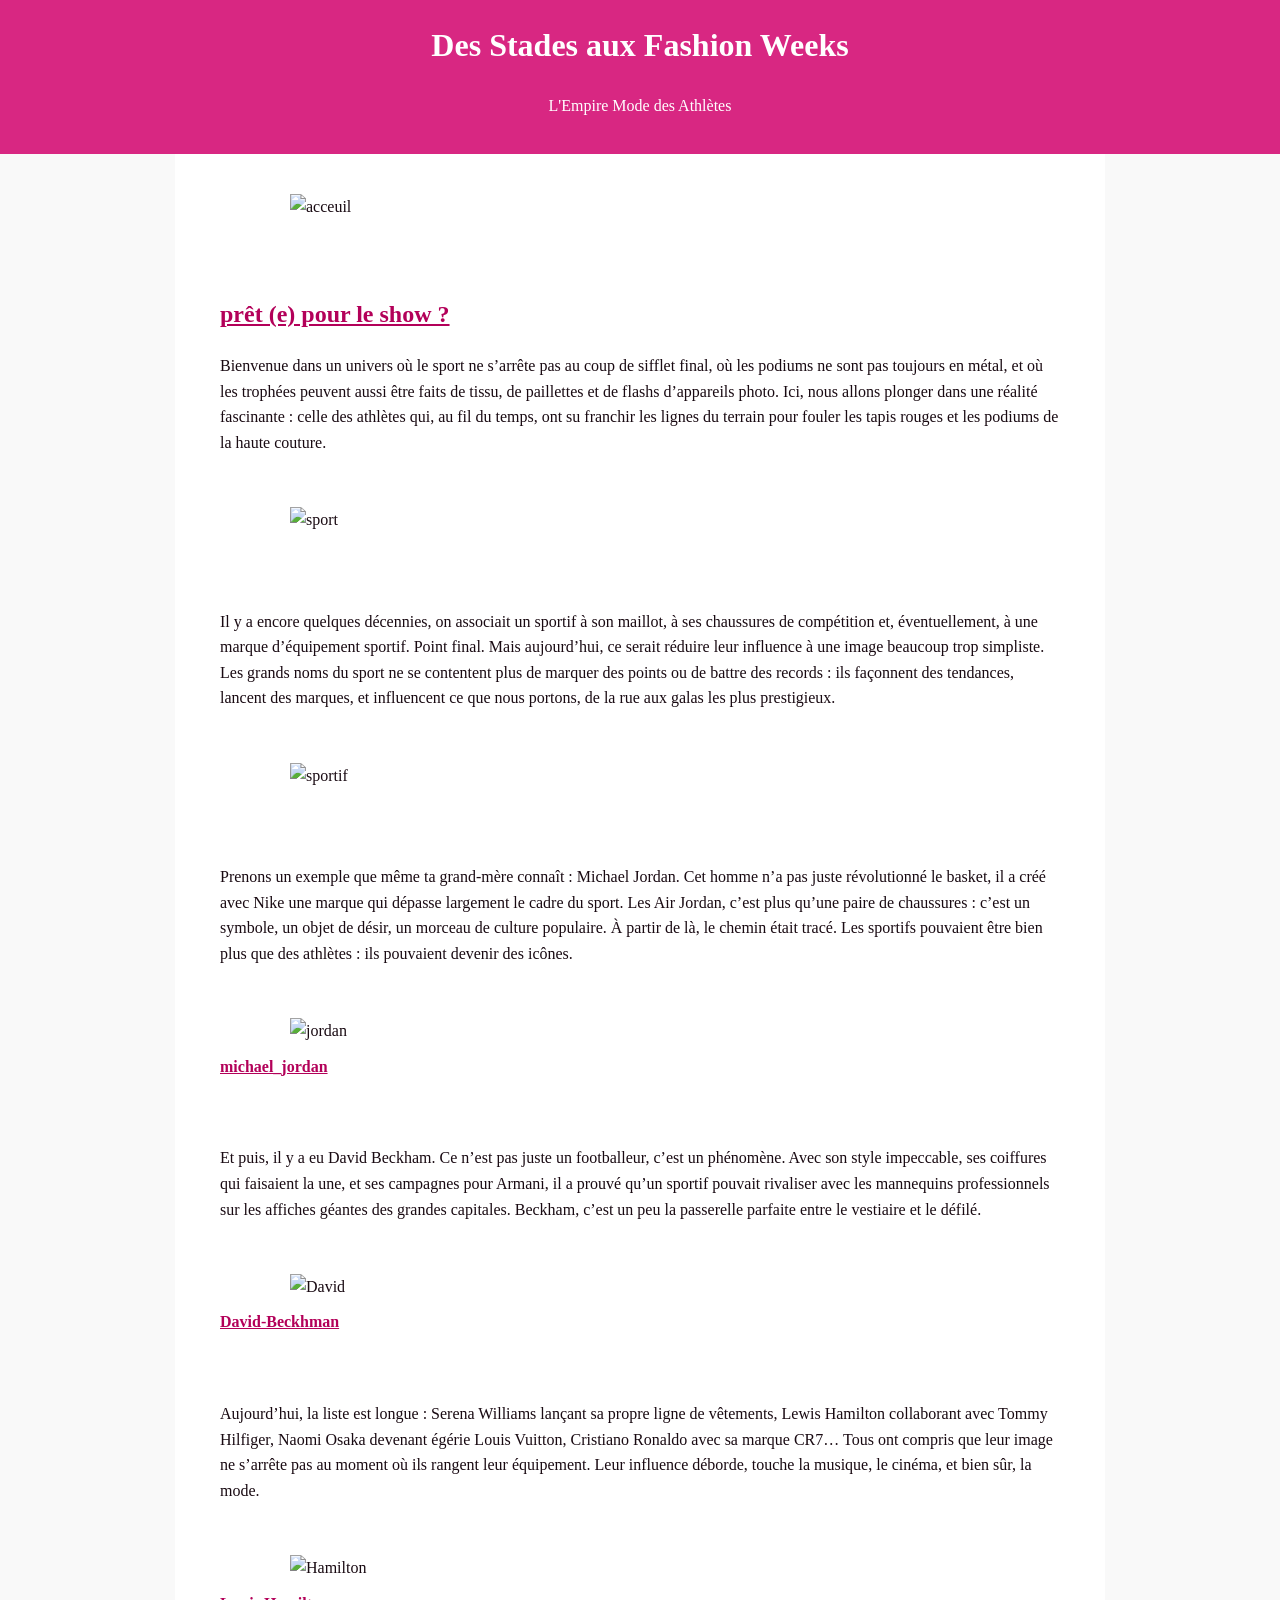
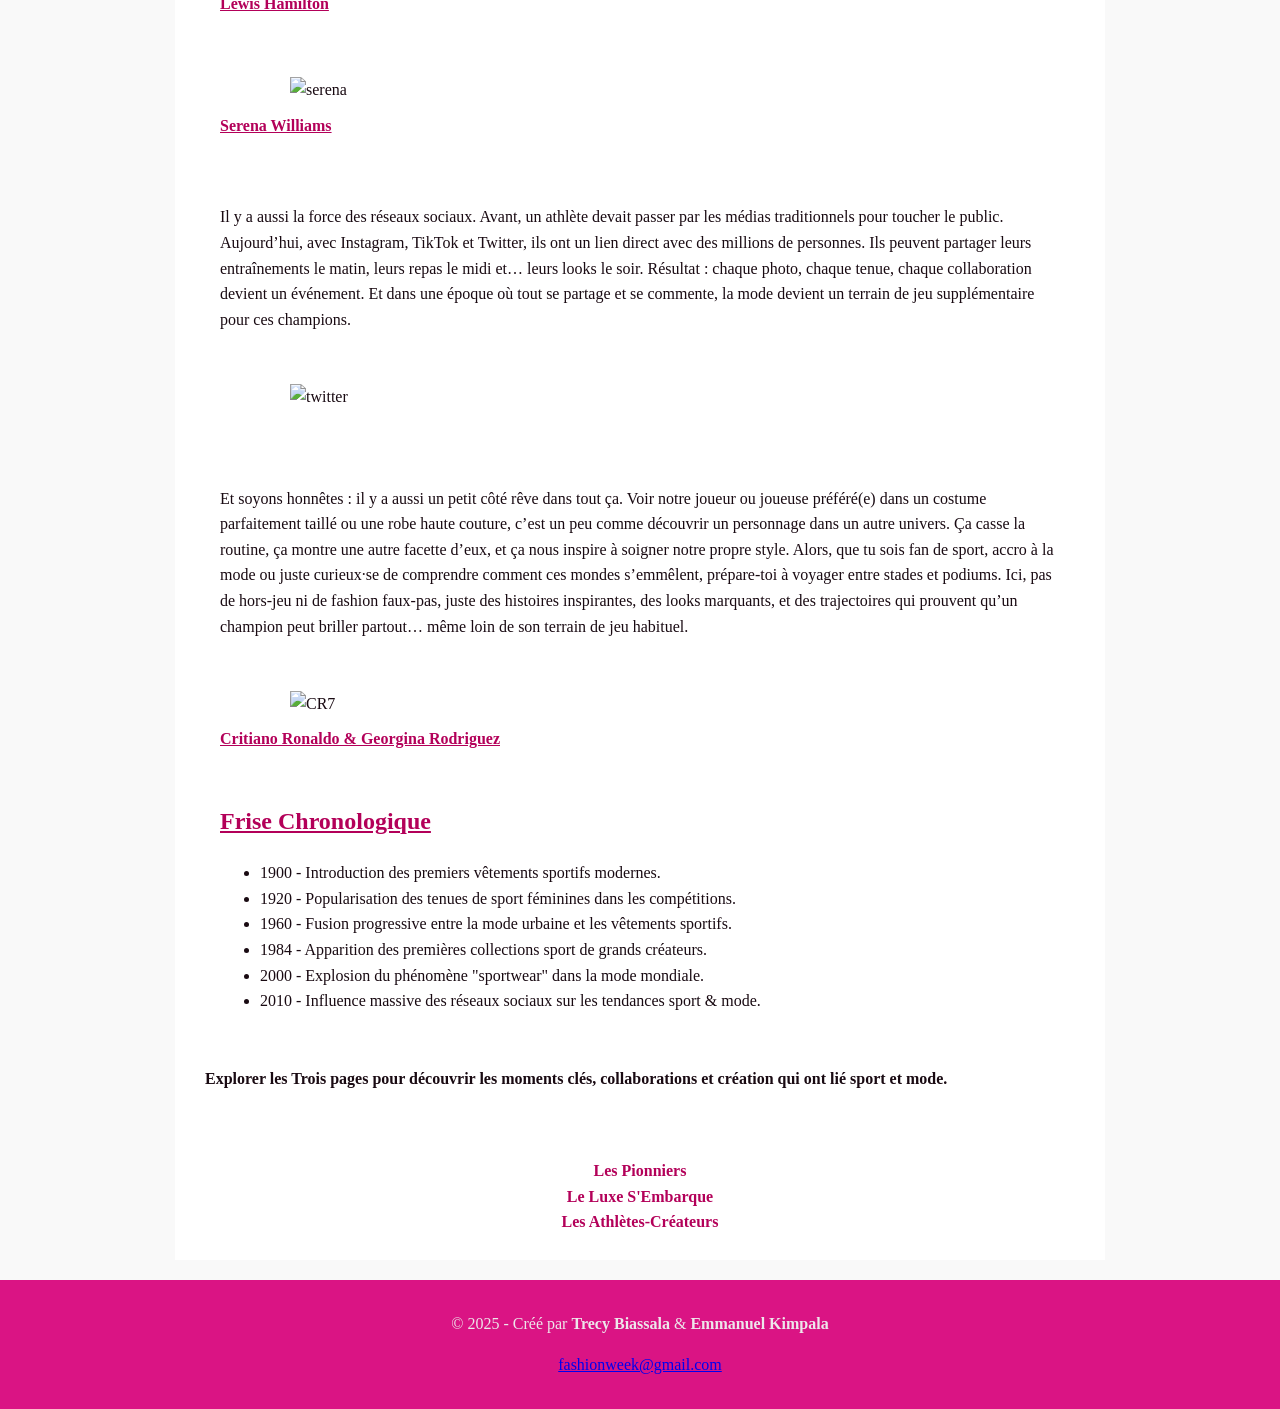
==== index.html @ 49181238 "Add files via upload" ====
<!DOCTYPE html>
<html lang="fr">
    <head>
        <meta charset="UTF-8">
        <title>Des Stades aux  Fashion Weeks: L'Empire Mode Des Atlètes</title>
        <link rel="stylesheet"  href="style.css">
    </head>
    <body>
        <header>
            <h1>Des Stades aux Fashion Weeks</h1>
            <p >L'Empire Mode des Athlètes</p>
        </header>
        <article>
            <section>
        <img src="Image/acceuil.jpg" alt="acceuil" class="acceuil"></section>
        <main>
  <section>
            <h2 class="pionniers">prêt (e) pour le show ?</h2>
            <p>Bienvenue dans un univers où le sport ne s’arrête pas au coup de sifflet final, où les podiums ne sont pas toujours en métal, et où les trophées peuvent aussi être faits de tissu, de paillettes et de flashs d’appareils photo. 
                Ici, nous allons plonger dans une réalité fascinante : celle des athlètes qui, au fil du temps, ont su franchir les lignes du terrain pour fouler les tapis rouges et les podiums de la haute couture.</p><br>
            <img src="Image/image1.jpg.jpg" alt="sport" class="mode">
    </section>

      <section>

                <P>Il y a encore quelques décennies, on associait un sportif à son maillot, à ses chaussures de compétition et, éventuellement, à une marque d’équipement sportif. 
    Point final. Mais aujourd’hui, ce serait réduire leur influence à une image beaucoup trop simpliste. 
    Les grands noms du sport ne se contentent plus de marquer des points ou de battre des records : ils façonnent des tendances, lancent des marques, et influencent ce que nous portons, de la rue aux galas les plus prestigieux.</P><br>
             <img src="Image/image2.jpg.jpg" alt="sportif" class="mode">
        </section>


     <section>
    <p>Prenons un exemple que même ta grand-mère connaît : Michael Jordan. 
    Cet homme n’a pas juste révolutionné le basket, il a créé avec Nike une marque qui dépasse largement le cadre du sport. 
    Les Air Jordan, c’est plus qu’une paire de chaussures : c’est un symbole, un objet de désir, un morceau de culture populaire.
     À partir de là, le chemin était tracé. Les sportifs pouvaient être bien plus que des athlètes : ils pouvaient devenir des icônes.
   </p><br>
              <img src="Image/image3.jpg" alt="jordan" class="mode">
              <figcaption class="pionniers">michael_jordan</figcaption>
    </section>

    <section>
        <p>Et puis, il y a eu David Beckham. 
       Ce n’est pas juste un footballeur, c’est un phénomène. Avec son style impeccable, ses coiffures qui faisaient la une, et ses campagnes pour Armani, il a prouvé qu’un sportif pouvait rivaliser avec les mannequins professionnels sur les affiches géantes des grandes capitales. Beckham, c’est un peu la passerelle parfaite entre le vestiaire et le défilé.
      </p><br>
               <img src="Image/Image4.jpg" alt="David" class="mode">
               <figcaption class="pionniers">David-Beckhman</figcaption>
    </section>

    <section>
   <p>Aujourd’hui, la liste est longue : Serena Williams lançant sa propre ligne de vêtements, Lewis Hamilton collaborant avec Tommy Hilfiger, Naomi Osaka devenant égérie Louis Vuitton, Cristiano Ronaldo avec sa marque CR7… Tous ont compris que leur image ne s’arrête pas au moment où ils rangent leur équipement. Leur influence déborde, touche la musique, le cinéma, et bien sûr, la mode.
   </p><br>
        <img src="Image/image5.jpg" alt="Hamilton" class="mode">
        <figcaption class="pionniers">Lewis Hamilton</figcaption><br><br>
        <img src="Image/image6.jpg" alt="serena" class="mode">
        <figcaption class="pionniers">Serena Williams</figcaption>
    </section>

    <section>
    <p>Il y a aussi la force des réseaux sociaux. Avant, un athlète devait passer par les médias traditionnels pour toucher le public. Aujourd’hui, avec Instagram, TikTok et Twitter, ils ont un lien direct avec des millions de personnes. Ils peuvent partager leurs entraînements le matin, leurs repas le midi et… leurs looks le soir. 
    Résultat : chaque photo, chaque tenue, chaque collaboration devient un événement. Et dans une époque où tout se partage et se commente, la mode devient un terrain de jeu supplémentaire pour ces champions.</p><br>
      <img src="Image/Image7.jpg" alt="twitter" class="mode">
    </section>

    <section>
     <p>Et soyons honnêtes : il y a aussi un petit côté rêve dans tout ça. Voir notre joueur ou joueuse préféré(e) dans un costume parfaitement taillé ou une robe haute couture, c’est un peu comme découvrir un personnage dans un autre univers. Ça casse la routine, ça montre une autre facette d’eux, et ça nous inspire à soigner notre propre style.
       Alors, que tu sois fan de sport, accro à la mode ou juste curieux·se de comprendre comment ces mondes s’emmêlent, prépare-toi à voyager entre stades et podiums. Ici, pas de hors-jeu ni de fashion faux-pas, juste des histoires inspirantes, des looks marquants, et des trajectoires qui prouvent qu’un champion peut briller partout… même loin de son terrain de jeu habituel.
       </p><br>
       <img src="Image/image9.jpg" alt="CR7" class="mode">
       <figcaption class="pionniers">Critiano Ronaldo & Georgina Rodriguez</figcaption>
    </section>
         
        <article>
    <h2 class="pionniers">Frise Chronologique</h2>
    <ul>
        <li>1900 - Introduction des premiers vêtements sportifs modernes.</li>
        <li>1920 - Popularisation des tenues de sport féminines dans les compétitions.</li>
        <li>1960 - Fusion progressive entre la mode urbaine et les vêtements sportifs.</li>
        <li>1984 - Apparition des premières collections sport de grands créateurs.</li>
        <li>2000 - Explosion du phénomène "sportwear" dans la mode mondiale.</li>
        <li>2010 - Influence massive des réseaux sociaux sur les tendances sport & mode.</li>
    </ul>
        </article>

         <h4>Explorer les Trois pages pour découvrir les moments clés, collaborations et création qui ont lié sport et mode.</h4>
        </main>

         <nav>
            <a href="page1.html">Les Pionniers</a><br>
             <a href="page2.html">Le Luxe S'Embarque</a><br>
              <a href="page3.html">Les Athlètes-Créateurs</a>
        </nav>
        </article>
        <footer>
            <p>&copy; 2025 - Créé par <strong>Trecy Biassala</strong> & <strong>Emmanuel Kimpala</strong></p>
            <p><a href="fashionweek@gmail.com">fashionweek@gmail.com </a></p>
        </footer>
    </body>
---- style.css ----
body {
    font-family: Bell MT;
    margin: 0;
    padding: 0;
    line-height: 1.6;
    background-color: #f9f9f9;
    color: #190a12;
}


header {
    background: #d82782;
    color: #fff;
    padding: 20px;
    text-align: center;
}

h1, h2, h3 {
    margin-top: 0;
}

.pionniers {
    color: #b30059;
    font-weight: bold;
    text-decoration: underline;
}    


article, main, section {
    padding: 15px;
    max-width: 900px;
    margin: auto;
    background: white;
    margin-bottom: 20px;

}


.mode, .acceuil {
    width: 100%;
    max-width: 700px;
    display: block;
    margin: 10px auto;
}


table {
    width: 100%;
    border-collapse: collapse;
    margin-top: 15px;
}

th, td {
    border: 1px solid #ccc;
    padding: 8px;
    text-align: left;
}

th {
    background-color: #b30059;
    color: white;
}


nav {
    text-align: center;
    padding: 10px;
}

nav a {
    color: #b30059;
    text-decoration: none;
    font-weight: bold;
}

nav a:hover {
    text-decoration: underline;
}


footer {
    background: #da1484;
    color: #ede7eb;
    text-align: center;
    padding: 15px;
    margin-top: 20px;
}


.video {
    width: "560";
    height: "315";
}
.val{
    color: fuchsia;
}
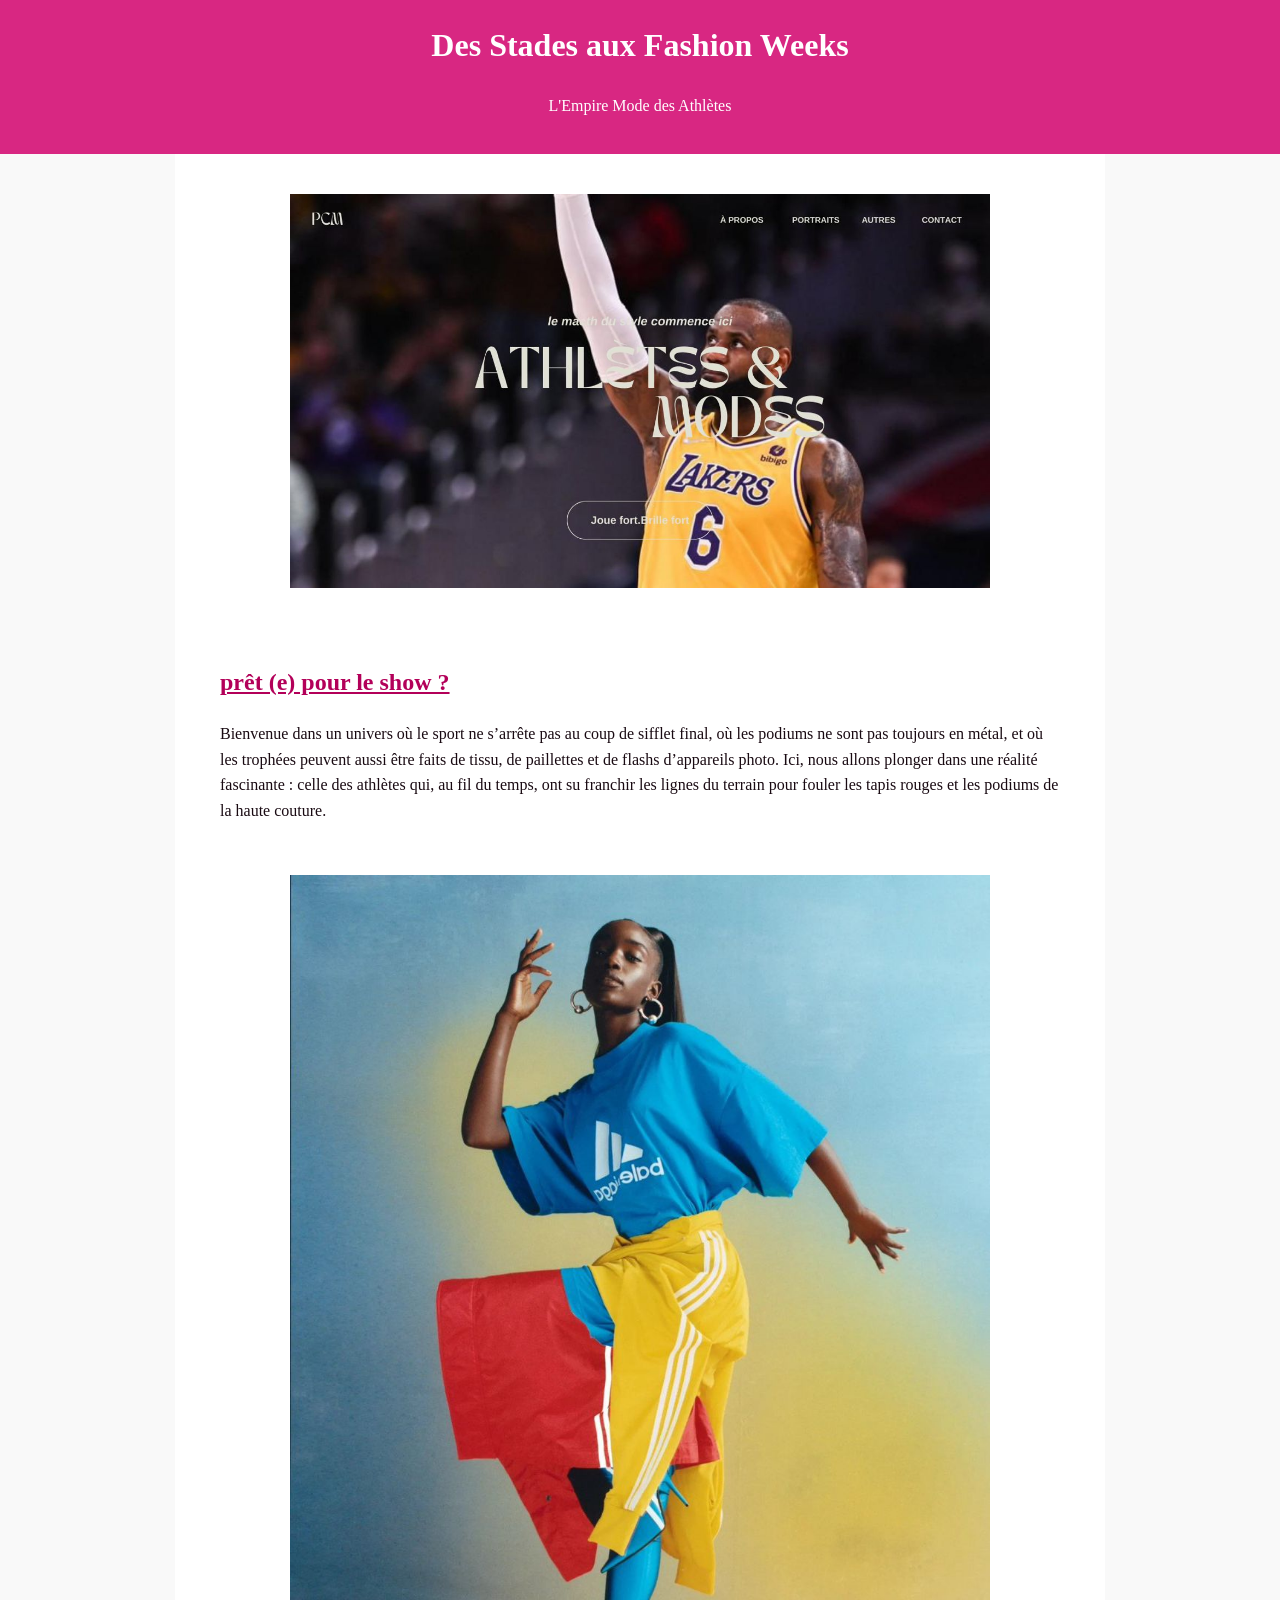
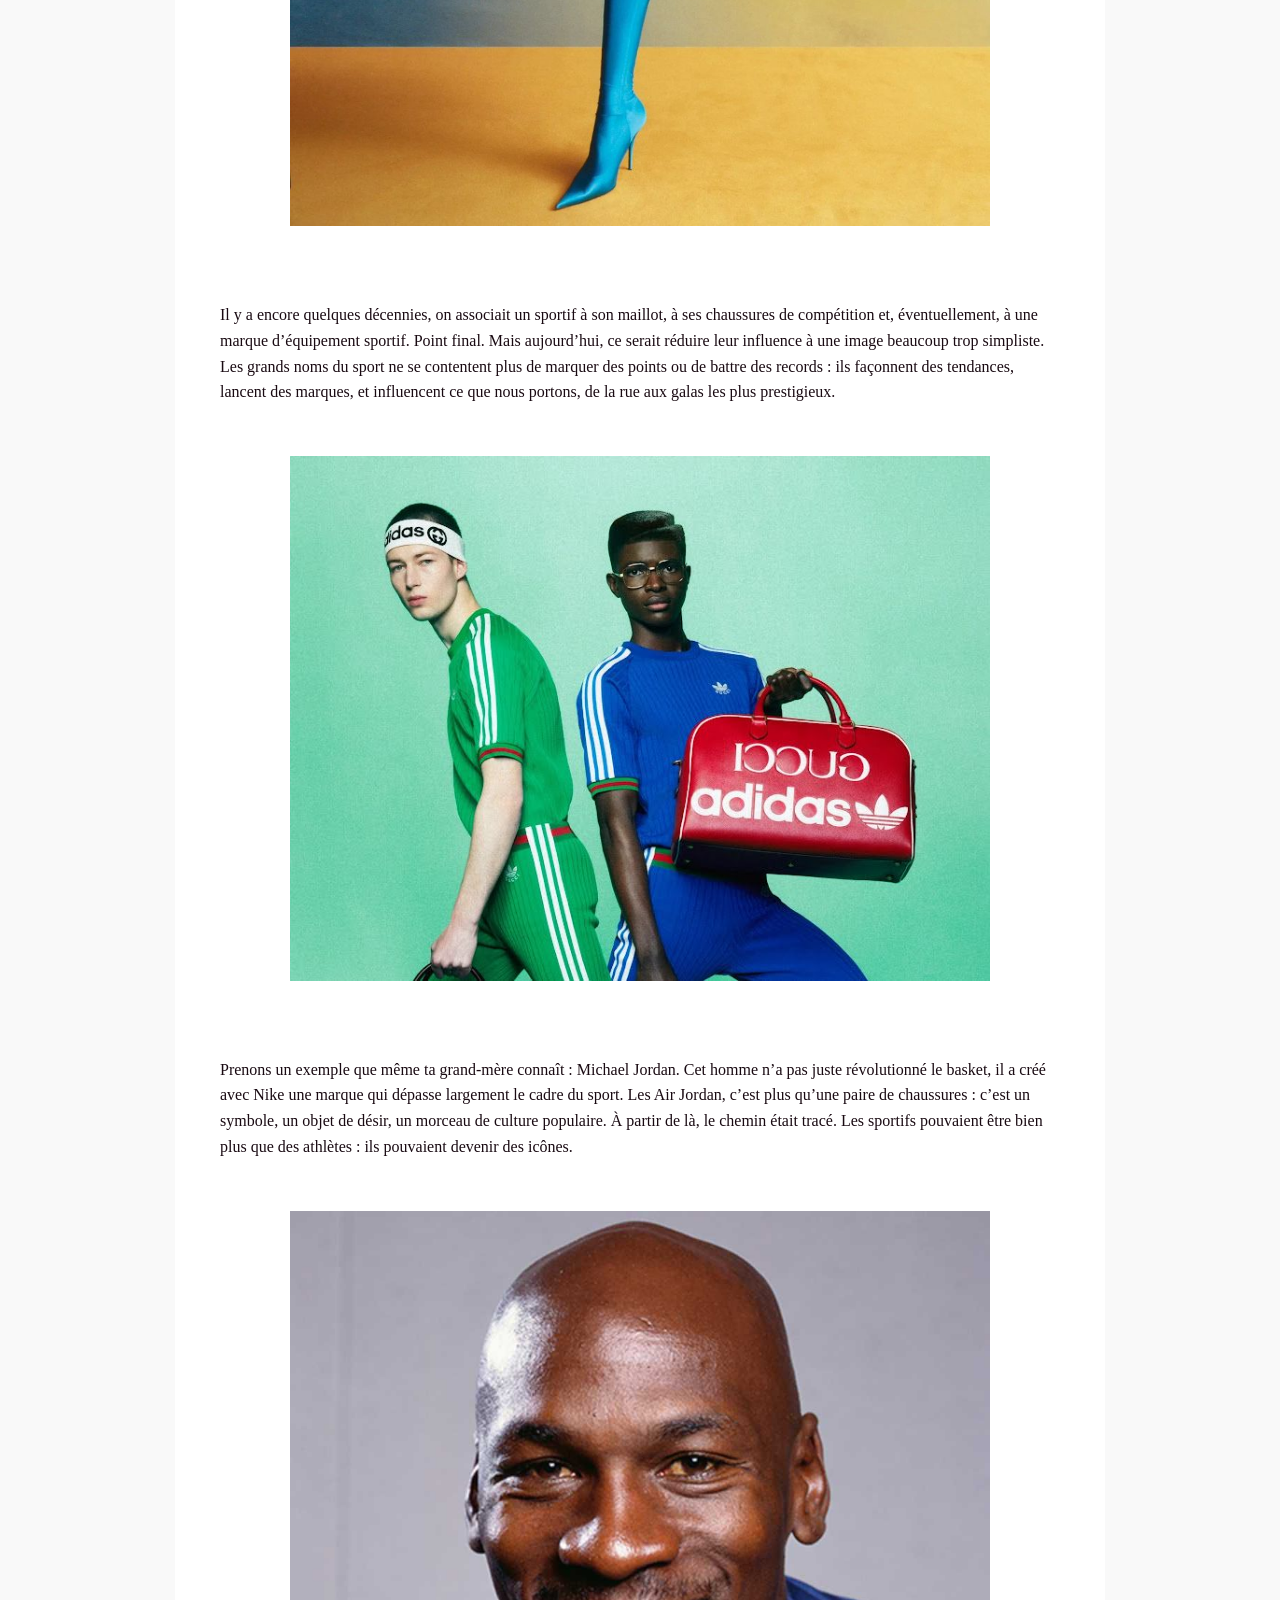
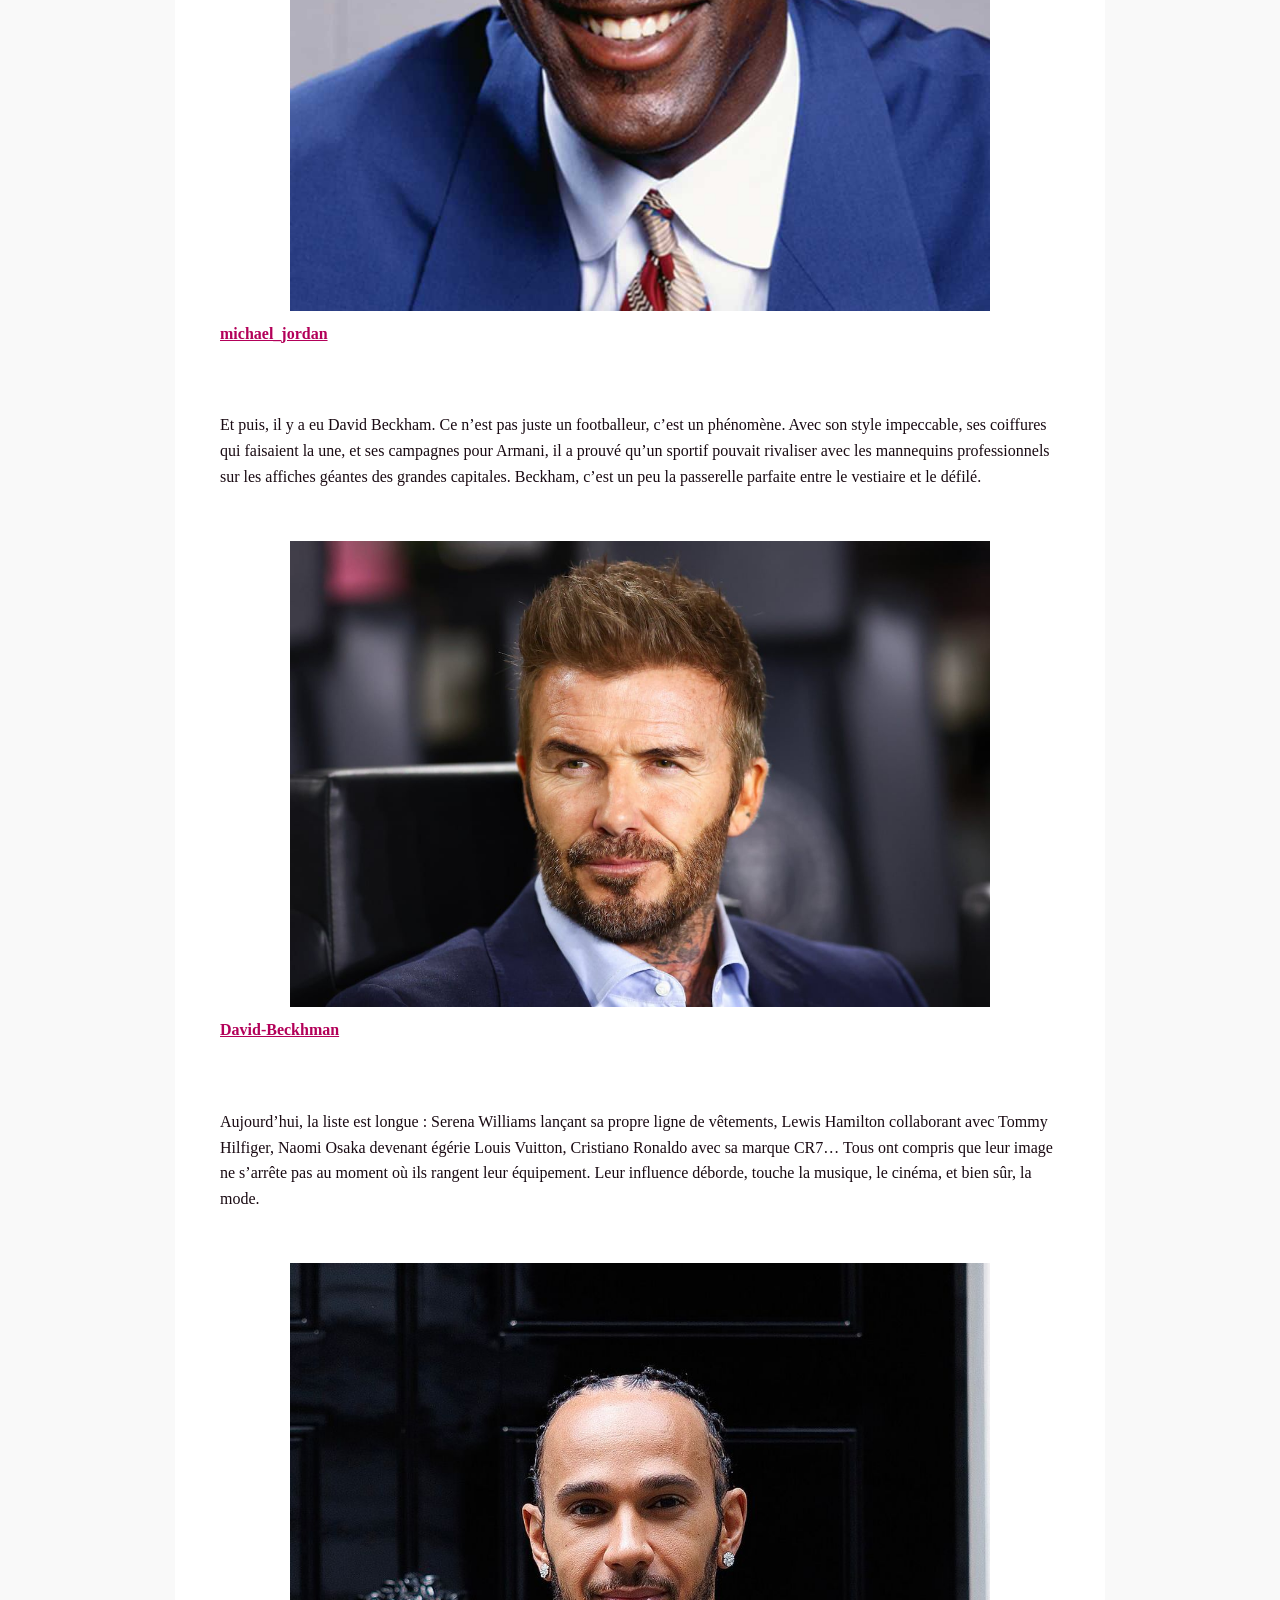
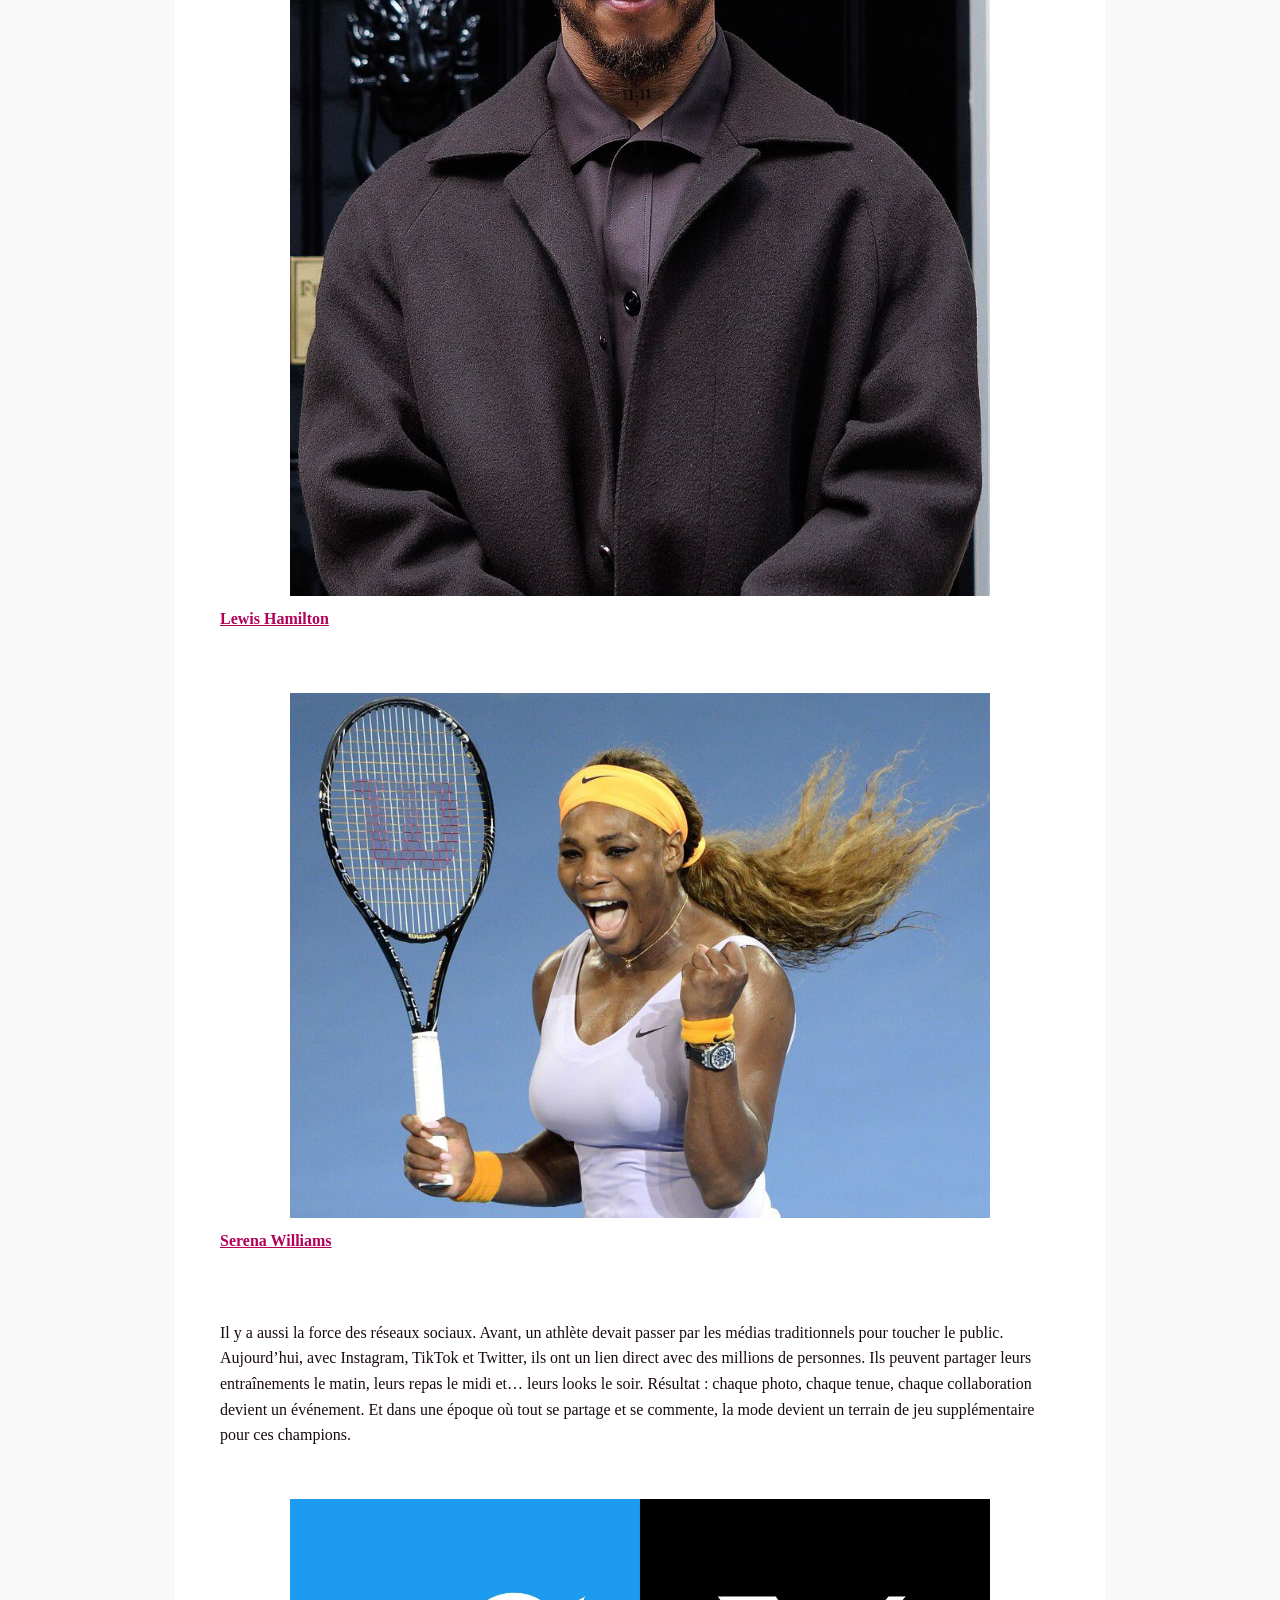
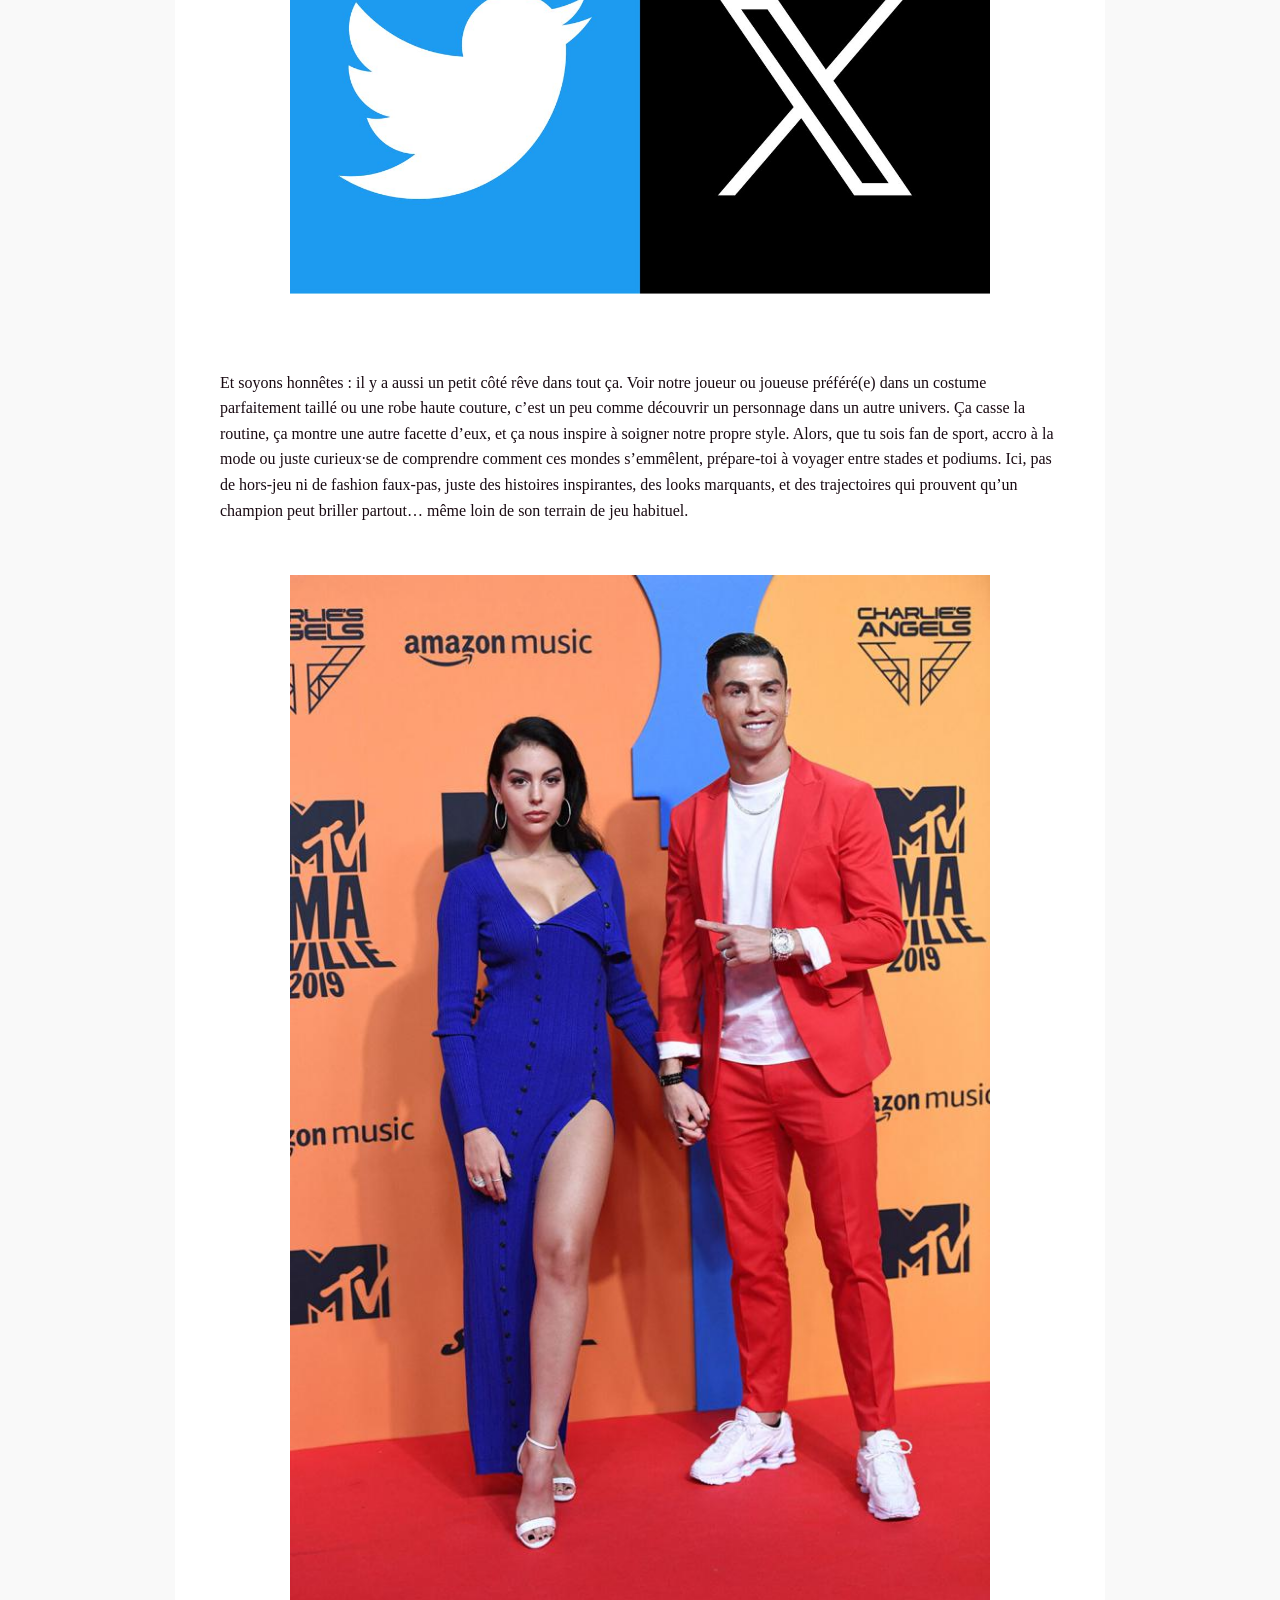
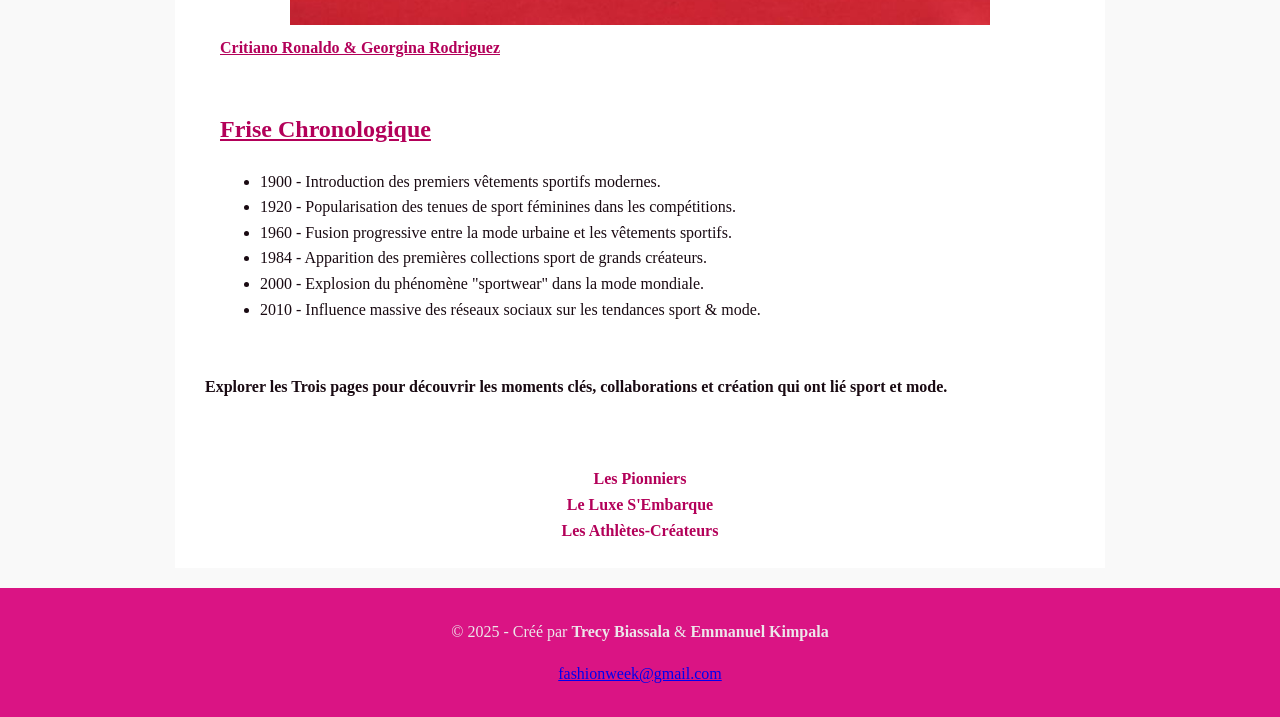
==== commit 7c86e926: "Fix HTML formatting and update image paths" ====
--- a/index.html
+++ b/index.html
@@ -12,13 +12,13 @@
         </header>
         <article>
             <section>
-        <img src="Image/acceuil.jpg" alt="acceuil" class="acceuil"></section>
+        <img src="acceuil.jpg" alt="acceuil" class="acceuil"></section>
         <main>
   <section>
             <h2 class="pionniers">prêt (e) pour le show ?</h2>
             <p>Bienvenue dans un univers où le sport ne s’arrête pas au coup de sifflet final, où les podiums ne sont pas toujours en métal, et où les trophées peuvent aussi être faits de tissu, de paillettes et de flashs d’appareils photo. 
                 Ici, nous allons plonger dans une réalité fascinante : celle des athlètes qui, au fil du temps, ont su franchir les lignes du terrain pour fouler les tapis rouges et les podiums de la haute couture.</p><br>
-            <img src="Image/image1.jpg.jpg" alt="sport" class="mode">
+            <img src="image1.jpg.jpg" alt="sport" class="mode">
     </section>
 
       <section>
@@ -26,7 +26,7 @@
                 <P>Il y a encore quelques décennies, on associait un sportif à son maillot, à ses chaussures de compétition et, éventuellement, à une marque d’équipement sportif. 
     Point final. Mais aujourd’hui, ce serait réduire leur influence à une image beaucoup trop simpliste. 
     Les grands noms du sport ne se contentent plus de marquer des points ou de battre des records : ils façonnent des tendances, lancent des marques, et influencent ce que nous portons, de la rue aux galas les plus prestigieux.</P><br>
-             <img src="Image/image2.jpg.jpg" alt="sportif" class="mode">
+             <img src="image2.jpg.jpg" alt="sportif" class="mode">
         </section>
 
 
@@ -36,7 +36,7 @@
     Les Air Jordan, c’est plus qu’une paire de chaussures : c’est un symbole, un objet de désir, un morceau de culture populaire.
      À partir de là, le chemin était tracé. Les sportifs pouvaient être bien plus que des athlètes : ils pouvaient devenir des icônes.
    </p><br>
-              <img src="Image/image3.jpg" alt="jordan" class="mode">
+              <img src="image3.jpg" alt="jordan" class="mode">
               <figcaption class="pionniers">michael_jordan</figcaption>
     </section>
 
@@ -44,30 +44,30 @@
         <p>Et puis, il y a eu David Beckham. 
        Ce n’est pas juste un footballeur, c’est un phénomène. Avec son style impeccable, ses coiffures qui faisaient la une, et ses campagnes pour Armani, il a prouvé qu’un sportif pouvait rivaliser avec les mannequins professionnels sur les affiches géantes des grandes capitales. Beckham, c’est un peu la passerelle parfaite entre le vestiaire et le défilé.
       </p><br>
-               <img src="Image/Image4.jpg" alt="David" class="mode">
+               <img src="Image4.jpg" alt="David" class="mode">
                <figcaption class="pionniers">David-Beckhman</figcaption>
     </section>
 
     <section>
    <p>Aujourd’hui, la liste est longue : Serena Williams lançant sa propre ligne de vêtements, Lewis Hamilton collaborant avec Tommy Hilfiger, Naomi Osaka devenant égérie Louis Vuitton, Cristiano Ronaldo avec sa marque CR7… Tous ont compris que leur image ne s’arrête pas au moment où ils rangent leur équipement. Leur influence déborde, touche la musique, le cinéma, et bien sûr, la mode.
    </p><br>
-        <img src="Image/image5.jpg" alt="Hamilton" class="mode">
+        <img src="image5.jpg" alt="Hamilton" class="mode">
         <figcaption class="pionniers">Lewis Hamilton</figcaption><br><br>
-        <img src="Image/image6.jpg" alt="serena" class="mode">
+        <img src="image6.jpg" alt="serena" class="mode">
         <figcaption class="pionniers">Serena Williams</figcaption>
     </section>
 
     <section>
     <p>Il y a aussi la force des réseaux sociaux. Avant, un athlète devait passer par les médias traditionnels pour toucher le public. Aujourd’hui, avec Instagram, TikTok et Twitter, ils ont un lien direct avec des millions de personnes. Ils peuvent partager leurs entraînements le matin, leurs repas le midi et… leurs looks le soir. 
     Résultat : chaque photo, chaque tenue, chaque collaboration devient un événement. Et dans une époque où tout se partage et se commente, la mode devient un terrain de jeu supplémentaire pour ces champions.</p><br>
-      <img src="Image/Image7.jpg" alt="twitter" class="mode">
+      <img src="Image7.jpg" alt="twitter" class="mode">
     </section>
 
     <section>
      <p>Et soyons honnêtes : il y a aussi un petit côté rêve dans tout ça. Voir notre joueur ou joueuse préféré(e) dans un costume parfaitement taillé ou une robe haute couture, c’est un peu comme découvrir un personnage dans un autre univers. Ça casse la routine, ça montre une autre facette d’eux, et ça nous inspire à soigner notre propre style.
        Alors, que tu sois fan de sport, accro à la mode ou juste curieux·se de comprendre comment ces mondes s’emmêlent, prépare-toi à voyager entre stades et podiums. Ici, pas de hors-jeu ni de fashion faux-pas, juste des histoires inspirantes, des looks marquants, et des trajectoires qui prouvent qu’un champion peut briller partout… même loin de son terrain de jeu habituel.
        </p><br>
-       <img src="Image/image9.jpg" alt="CR7" class="mode">
+       <img src="image9.jpg" alt="CR7" class="mode">
        <figcaption class="pionniers">Critiano Ronaldo & Georgina Rodriguez</figcaption>
     </section>
          
@@ -96,4 +96,4 @@
             <p>&copy; 2025 - Créé par <strong>Trecy Biassala</strong> & <strong>Emmanuel Kimpala</strong></p>
             <p><a href="fashionweek@gmail.com">fashionweek@gmail.com </a></p>
         </footer>
-    </body>+    </body>
